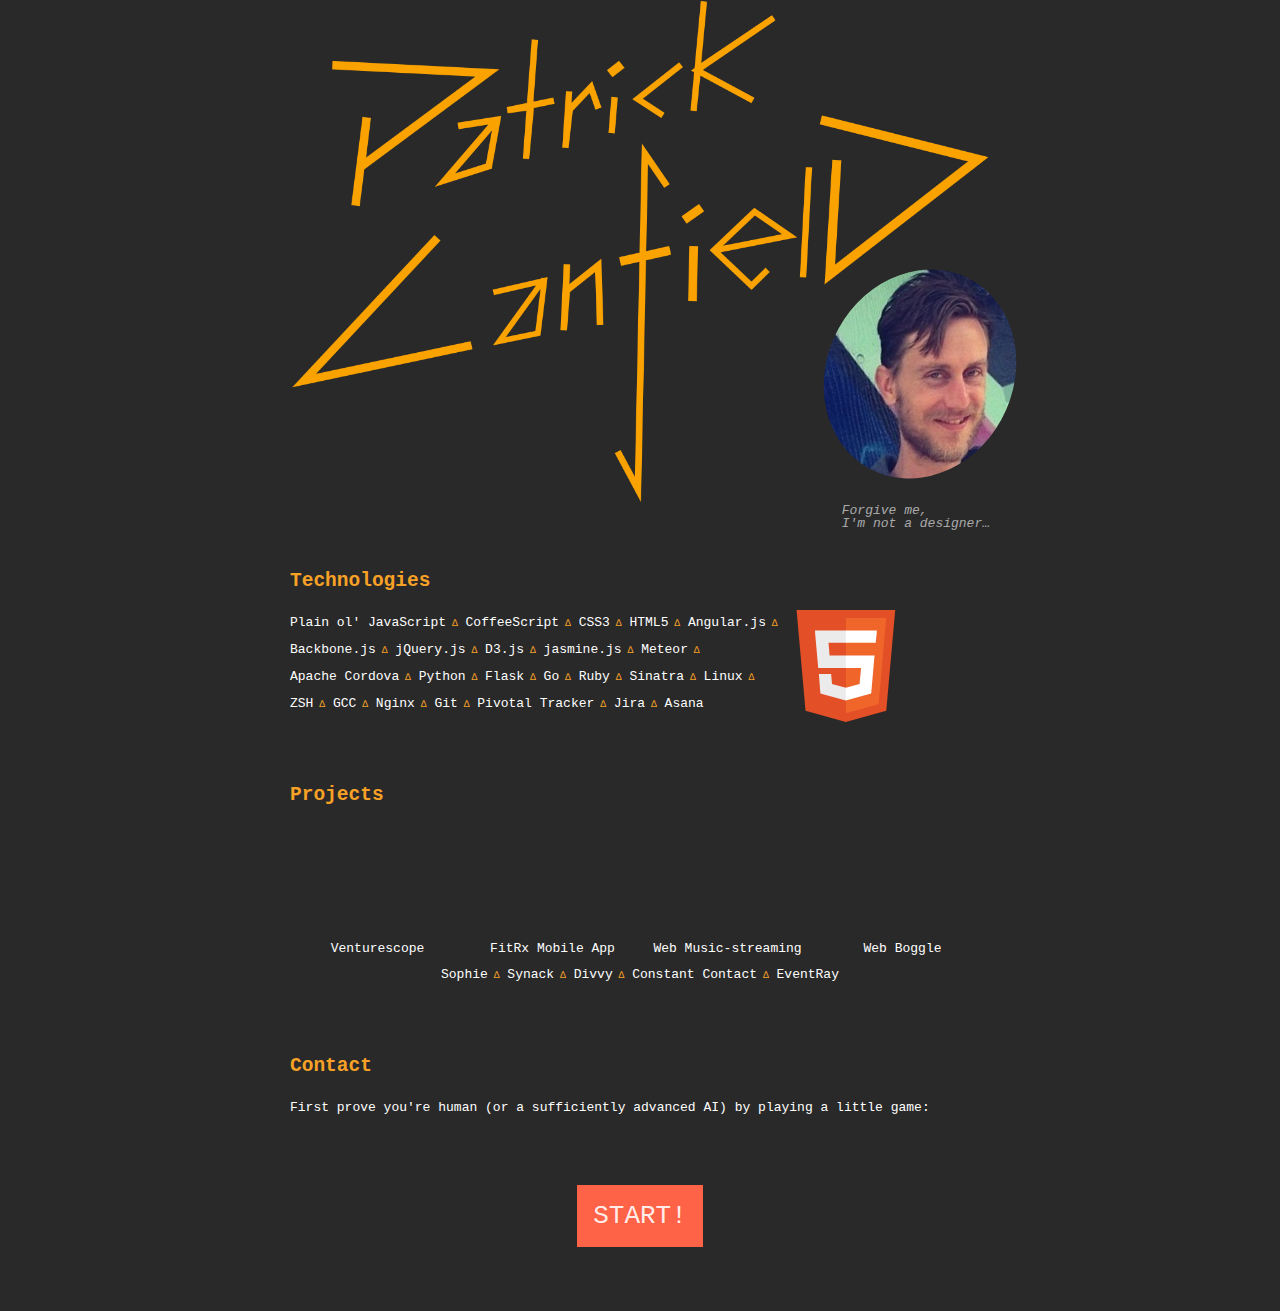
==== index.html @ 0c040f2a "start of home page" ====
<!DOCTYPE html>
<html>
  <head>
    <title>Patrick Canfield</title>
    <link rel="stylesheet" href="static/reset.css">
    <link rel="stylesheet" href="static/style.css">
    <script type="text/JavaScript" src="static/carousel.js"></script>
  </head>
  <body>
    <header class="Header">
      <img class="Signature" src="static/signature.png">
      <aside>Forgive me, <br>I'm not a designer&hellip;</aside>
      <img class="Bubble" src="static/me.png">
    </header>
    <section class="Page">
      
      <h4>Technologies</h4>
      <div x-carousel class="u-right" style="width: 200px">
        <img class="Thumbnail" src="static/HTML5_Logo.svg" alt="HTML5 Powered with CSS3 / Styling" title="HTML5 Powered with CSS3 / Styling">
        <img class="Thumbnail" src="static/AngularJS-Shield-large.png">
        <img class="Thumbnail" src="static/cordova-logo.png">
        <img class="Thumbnail" src="static/gopher.png">
        <img class="Thumbnail" src="static/python-logo-glassy.png.dms">
        <img class="Thumbnail" src="static/ruby-logo.png">
      </div>
      <ul class="List List--inline List--delta-bullet">
        <li>Plain ol' JavaScript</li>
        <li>CoffeeScript</li>
        <li>CSS3</li>
        <li>HTML5</li>
        <li>Angular.js</li>
        <li>Backbone.js</li>
        <li>jQuery.js</li>
        <li>D3.js</li>
        <li>jasmine.js</li>
        <li>Meteor</li>
        <li>Apache Cordova</li>
        <li>Python</li>
        <li>Flask</li>
        <li>Go</li>
        <li>Ruby</li>
        <li>Sinatra</li>
        <li>Linux</li>
        <li>ZSH</li>
        <li>GCC</li>
        <li>Nginx</li>
        <li>Git</li>
        <li>Pivotal Tracker</li>
        <li>Jira</li>
        <li>Asana</li>
      </ul>

      <h4>Projects</h4>
      <ul class="List List--float u-clearfix Portfolio u-center">
        <li>
          <figure>
            <div class="Thumbnail"></div>
            <figcaption>Venturescope</figcaption>
          </figure>
        </li>
        <li>
          <figure>
            <div class="Thumbnail"></div>
            <figcaption>FitRx Mobile App</figcaption>
          </figure>
        </li>
        <li>
          <figure>
            <div class="Thumbnail"></div>
            <figcaption>Web Music-streaming</figcaption>
          </figure>
        </li>
        <li>
          <figure>
            <div class="Thumbnail"></div>
            <figcaption>Web Boggle</figcaption>
          </figure>
        </li>
      </ul>

      <ul class="List List--inline List--delta-bullet u-center">
        <li>Sophie</li>
        <li>Synack</li>
        <li>Divvy</li>
        <li>Constant Contact</li>
        <li>EventRay</li>
      </ul>

      <h4>Contact</h4>
      <p>First prove you're human (or a sufficiently advanced AI) by playing a little game:</p>
      <p class="u-center">
        <button class="BigRedButton"><span>START!</span></button>
      </p>
    </section>
  </body>
</html>
---- static/style.css ----
body, html {
  height: 100%;
}

body {
  background-color: #292929;
  color: White;
  font-family: monospace;
  line-height: 200%;
}

h4 {
  font-size: 150%;
  color: #F7A127;
  font-weight: bold;
  margin: 4rem 0 1rem 0;
}

aside {
  float: right;
  color: rgba(255, 255, 255, 0.6);
  line-height: 100%;
  font-style: italic;
}

.Page, .Header {
  display: block;
  margin: 0 auto;
  max-width: 700px;
  width: 80%;
}

.Header .Signature {
  display: block;
  max-width: 100%;
}

.Header {
  position: relative;
}

.Header .Bubble {
  position: absolute;
  right: -30px;
  bottom: 30px;
  transform: rotate(-20deg) skew(-8deg);
  -webkit-transform: rotate(-20deg) skew(-8deg);
}

.Bubble {
  width: 200px;
  max-width: 30%;
  border-radius: 100px;
}

.Bubble.Bubble--shadow {
  background-color: #F7A127;
  right: -40px;
  bottom: 20px;
  height: 200px;
}

.List.List--inline li {
  display: inline-table;
}

.List.List--inline.List--delta-bullet li:after {
  content: " ∆ ";
  color: #F7A127;
  font-size: 75%;
}
.List.List--inline.List--delta-bullet li:last-child:after {
  content: "";
}

.List.List--float li {
  float: left;
}

.Thumbnail {
  height: 7rem;
  text-overflow: ellipsis;
}

.Portfolio {
}

.Portfolio li {
  width: 25%;
  min-width: 100px;
}

.BigRedButton {
  background-color: tomato;
  appearance: none;
  -webkit-appearance: none;
  -moz-appearance: none;
  color: rgba(255, 255, 255, 0.9);
  font-family: inherit;
  font-size: 200%;
  margin: 4rem 0;
  padding: 1rem;
  border: 0;
  cursor: pointer;
  outline: none;
}
.BigRedButton:hover {
  background-color: salmon;
  transform: scale(1.1, 1.1);
  -webkit-transform: scale(1.1, 1.1);
}
.BigRedButton:active {
  background-color: tomato;
}

.u-distribute {
  display: flex;
  max-width: 100%;
}

p.u-right {
  text-align: right;
}

img.u-right,
div.u-right {
  float: right;
}

.u-center {
  text-align: center;
}

.u-nowrap, 
.Portfolio figcaption {
  overflow: hidden;
  white-space: nowrap;
  text-overflow: ellipsis;
}

.u-inline {
  display: inline-block;
}

.u-clearfix:before,
.u-clearfix:after {
  content: " "; 
  display: table;
}
.u-clearfix:after {
  clear: both;
}
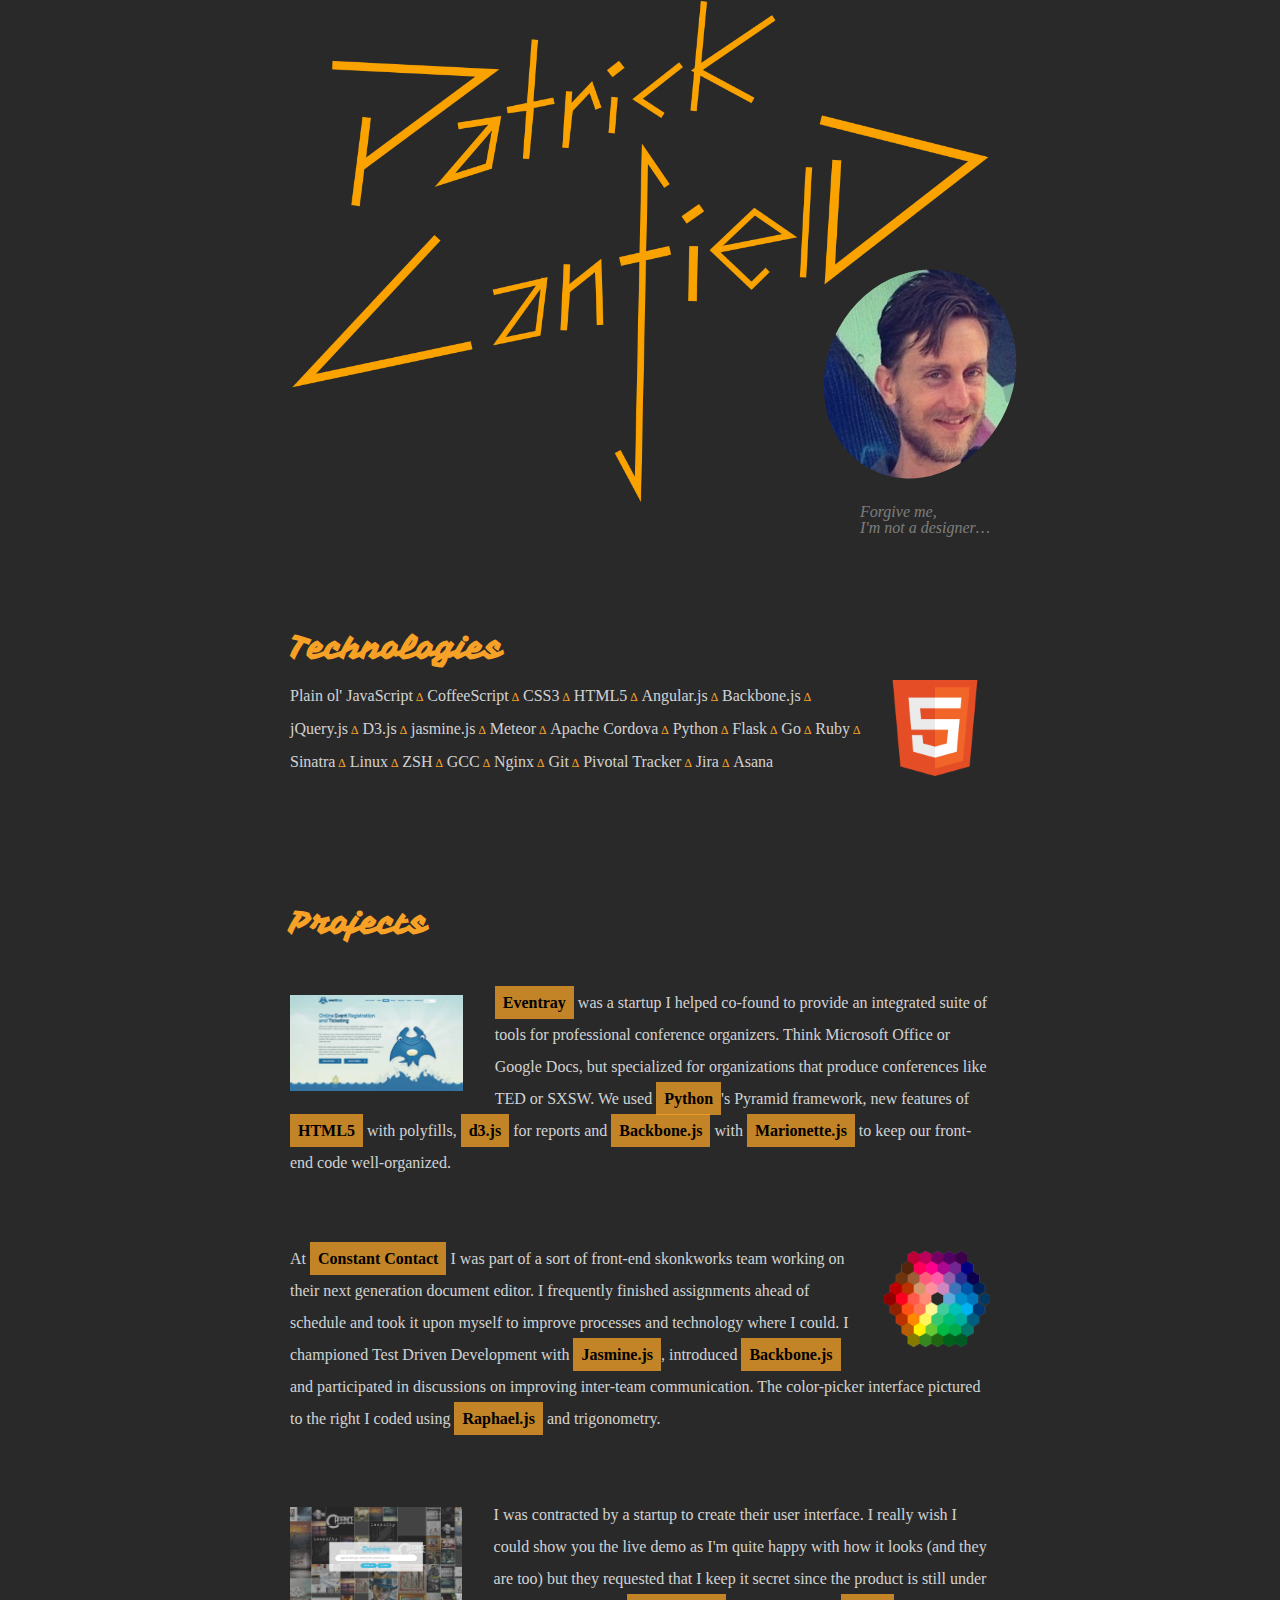
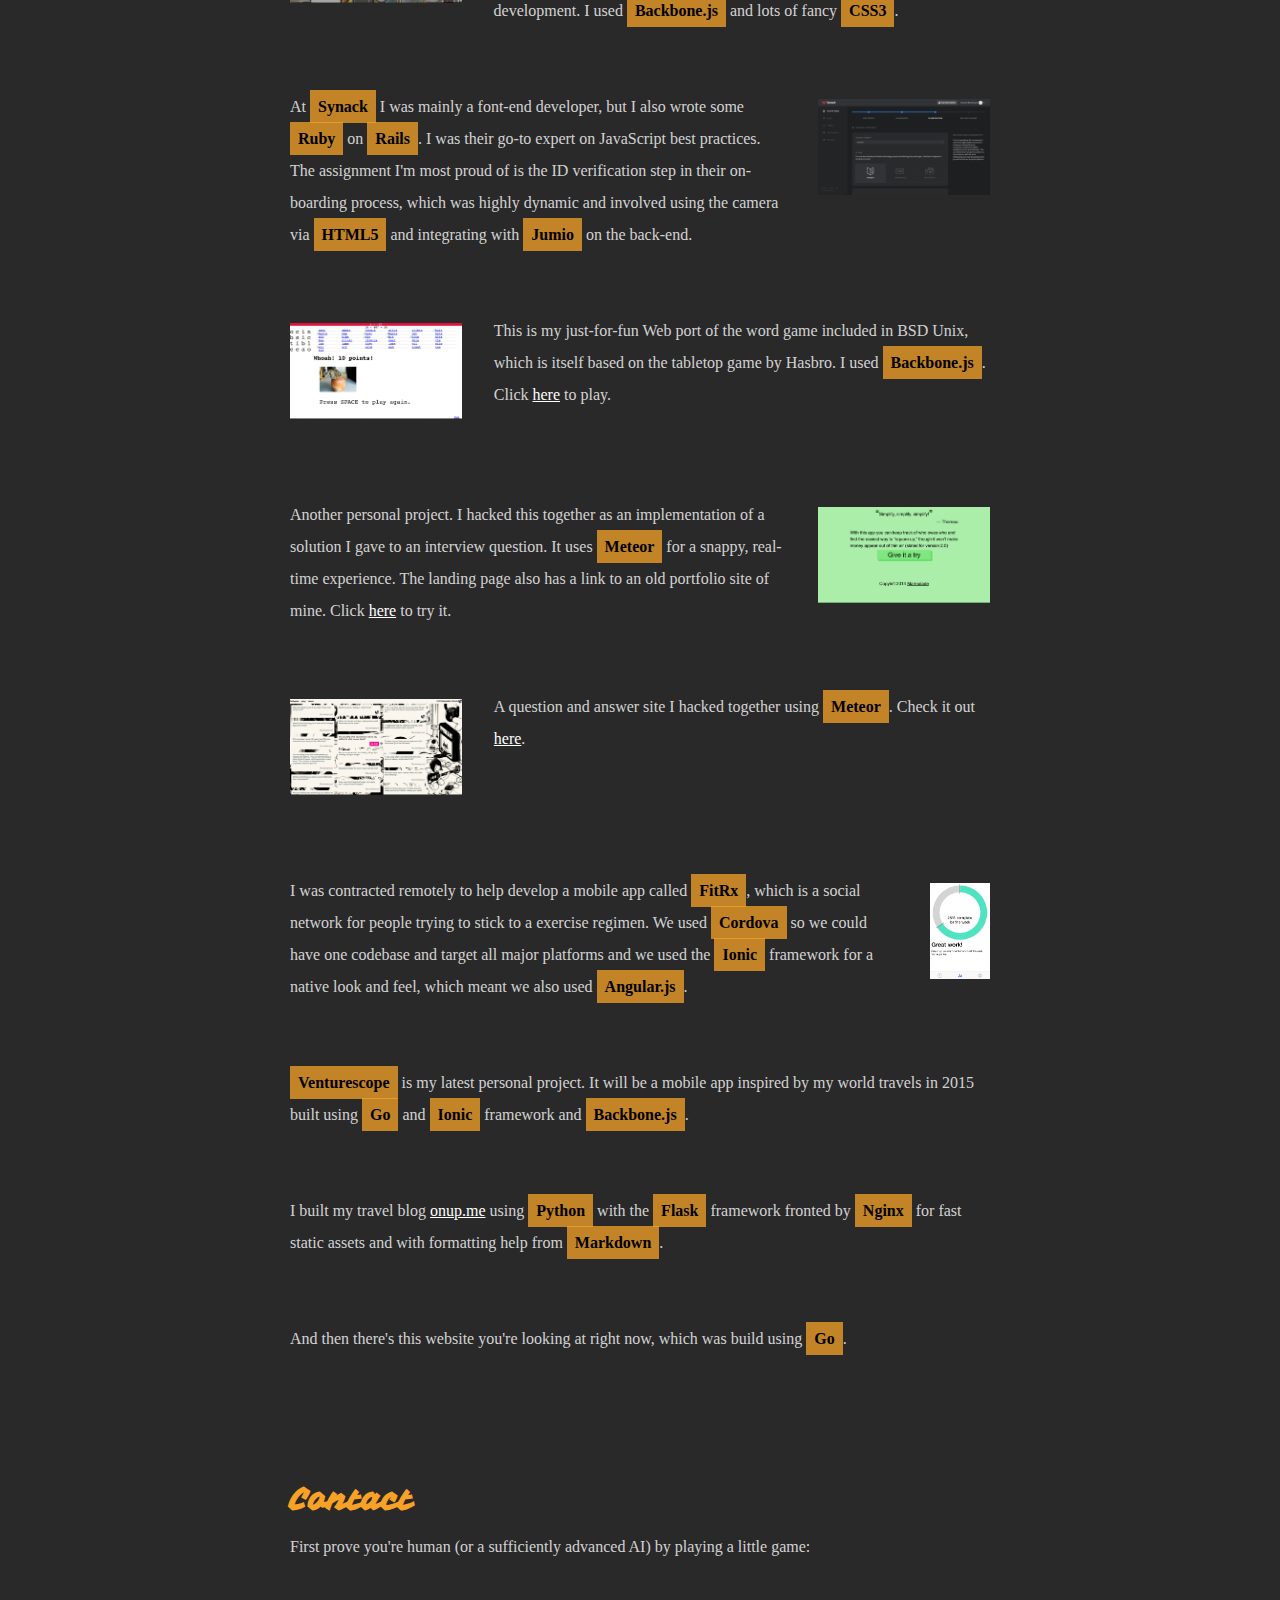
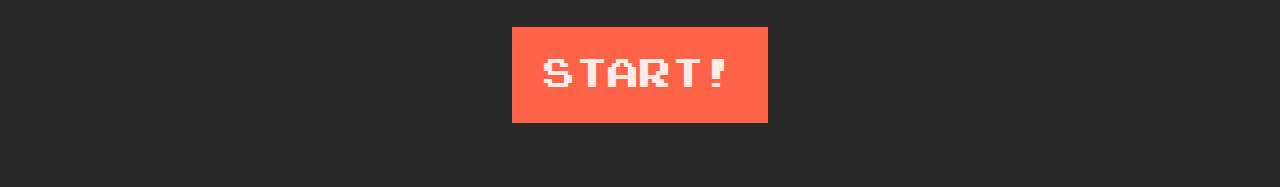
==== commit ca90f653: "Finish homepage" ====
--- a/index.html
+++ b/index.html
@@ -4,7 +4,10 @@
     <title>Patrick Canfield</title>
     <link rel="stylesheet" href="static/reset.css">
     <link rel="stylesheet" href="static/style.css">
+    <link rel="stylesheet" href="static/fonts/stylesheet.css">
     <script type="text/JavaScript" src="static/carousel.js"></script>
+    <script type="text/JavaScript" src="static/game.js"></script>
+    <link rel="icon" type="image/x-icon" href="static/favicon.ico">
   </head>
   <body>
     <header class="Header">
@@ -15,13 +18,14 @@
     <section class="Page">
       
       <h4>Technologies</h4>
-      <div x-carousel class="u-right" style="width: 200px">
-        <img class="Thumbnail" src="static/HTML5_Logo.svg" alt="HTML5 Powered with CSS3 / Styling" title="HTML5 Powered with CSS3 / Styling">
-        <img class="Thumbnail" src="static/AngularJS-Shield-large.png">
-        <img class="Thumbnail" src="static/cordova-logo.png">
-        <img class="Thumbnail" src="static/gopher.png">
-        <img class="Thumbnail" src="static/python-logo-glassy.png.dms">
-        <img class="Thumbnail" src="static/ruby-logo.png">
+      <div x-carousel class="u-right u-center" style="width: 110px">
+        <img class="Thumbnail" src="static/HTML5_Logo.png" alt="HTML5 Powered with CSS3 / Styling" title="HTML5 Powered with CSS3 / Styling">
+        <img class="Thumbnail" src="static/AngularJS-Shield-large.png" alt="AngularJS: the superheroic JavaScript MVW framework">
+        <img class="Thumbnail" src="static/cordova-logo.png" alt="Apache Cordova is a platform for building native mobile applications using HTML, CSS and JavaScript">
+        <img class="Thumbnail" src="static/gopher.png" alt="Go is an open source programming language that makes it easy to build simple, reliable, and efficient software">
+        <img class="Thumbnail" src="static/python-logo-glassy.png.dms" alt="Python is a programming language that lets you work quickly
+and integrate systems more effectively">
+        <img class="Thumbnail" src="static/ruby-logo.png" alt="A dynamic, open source programming language with a focus on simplicity and productivity. It has an elegant syntax that is natural to read and easy to write.">
       </div>
       <ul class="List List--inline List--delta-bullet">
         <li>Plain ol' JavaScript</li>
@@ -51,45 +55,80 @@
       </ul>
 
       <h4>Projects</h4>
-      <ul class="List List--float u-clearfix Portfolio u-center">
-        <li>
-          <figure>
-            <div class="Thumbnail"></div>
-            <figcaption>Venturescope</figcaption>
-          </figure>
-        </li>
-        <li>
-          <figure>
-            <div class="Thumbnail"></div>
-            <figcaption>FitRx Mobile App</figcaption>
-          </figure>
-        </li>
-        <li>
-          <figure>
-            <div class="Thumbnail"></div>
-            <figcaption>Web Music-streaming</figcaption>
-          </figure>
-        </li>
-        <li>
-          <figure>
-            <div class="Thumbnail"></div>
-            <figcaption>Web Boggle</figcaption>
-          </figure>
-        </li>
-      </ul>
-
-      <ul class="List List--inline List--delta-bullet u-center">
-        <li>Sophie</li>
-        <li>Synack</li>
-        <li>Divvy</li>
-        <li>Constant Contact</li>
-        <li>EventRay</li>
-      </ul>
+      <div class="VerticalSection u-clearfix">
+        <figure class="u-left">
+          <img class="Thumbnail" src="static/eventray-screenshot.png">
+        </figure>
+        <p>
+          <strong>Eventray</strong> was a startup I helped co-found to provide an integrated suite of tools for professional conference organizers. Think Microsoft Office or Google Docs, but specialized for organizations that produce conferences like TED or SXSW. We used <strong>Python</strong>'s Pyramid framework, new features of <strong>HTML5</strong> with polyfills, <strong>d3.js</strong> for reports and <strong>Backbone.js</strong> with <strong>Marionette.js</strong> to keep our front-end code well-organized.
+        </p>
+      </div>
+      <div class="VerticalSection u-clearfix">
+        <figure class="u-right">
+          <img class="Thumbnail" src="static/Honeycomb-large.gif">
+        </figure>
+        <p>
+          At <strong>Constant Contact</strong> I was part of a sort of front-end skonkworks team working on their next generation document editor. I frequently finished assignments ahead of schedule and took it upon myself to improve processes and technology where I could. I championed Test Driven Development with <strong>Jasmine.js</strong>, introduced <strong>Backbone.js</strong> and participated in discussions on improving inter-team communication. The color-picker interface pictured to the right I coded using <strong>Raphael.js</strong> and trigonometry.
+        </p>
+      </div>
+      <div class="VerticalSection u-clearfix">
+        <figure class="u-left">
+          <img class="Thumbnail" src="static/dozmia-screenshot3.png">
+        </figure>
+        <p>
+          I was contracted by a startup to create their user interface. I really wish I could show you the live demo as I'm quite happy with how it looks (and they are too) but they requested that I keep it secret since the product is still under development. I used <strong>Backbone.js</strong> and lots of fancy <strong>CSS3</strong>.
+        </p>
+      </div>
+      <div class="VerticalSection u-clearfix">
+        <figure class="u-right">
+          <img class="Thumbnail" src="static/synack-screenshot.gif">
+        </figure>
+        At <strong>Synack</strong> I was mainly a font-end developer, but I also wrote some <strong>Ruby</strong> on <strong>Rails</strong>. I was their go-to expert on JavaScript best practices. The assignment I'm most proud of is the ID verification step in their on-boarding process, which was highly dynamic and involved using the camera via <strong>HTML5</strong> and integrating with <strong>Jumio</strong> on the back-end.
+      </div>
+      <div class="VerticalSection u-clearfix">
+        <figure class="u-left">
+          <img class="Thumbnail" src="static/boggle-screenshot.jpg">
+        </figure>
+        <p>
+          This is my just-for-fun Web port of the word game included in BSD Unix, which is itself based on the tabletop game by Hasbro. I used <strong>Backbone.js</strong>. Click <a href="http://patrickcan.neocities.org/boggle.html" target="_blank">here</a> to play.
+        </p>
+      </div>
+      <div class="VerticalSection u-clearfix">
+        <figure class="u-right">
+          <img class="Thumbnail" src="static/divvy-screenshot.png">
+        </figure>
+        <p>
+           Another personal project. I hacked this together as an implementation of a solution I gave to an interview question. It uses <strong>Meteor</strong> for a snappy, real-time experience. The landing page also has a link to an old portfolio site of mine. Click <a href="http://divvy.meteor.com" target="_blank">here</a> to try it.
+        </p>
+      </div>
+      <div class="VerticalSection u-clearfix">
+        <figure class="u-left">
+          <img class="Thumbnail" src="static/sophie-screenshot.gif">
+        </figure>
+        <p>
+          A question and answer site I hacked together using <strong>Meteor</strong>. Check it out <a href="http://sophie.meteor.com" target="_blank">here</a>.
+        </p>
+      </div>
+      <div class="VerticalSection u-clearfix">
+        <figure class="u-right">
+          <img class="Thumbnail" src="static/fitrx-screenshot.jpg">
+        </figure>
+        <p>I was contracted remotely to help develop a mobile app called <strong>FitRx</strong>, which is a social network for people trying to stick to a exercise regimen. We used <strong>Cordova</strong> so we could have one codebase and target all major platforms and we used the <strong>Ionic</strong> framework for a native look and feel, which meant we also used <strong>Angular.js</strong>.
+      </div>
+      <div class="VerticalSection u-clearfix">
+        <strong>Venturescope</strong> is my latest personal project. It will be a mobile app inspired by my world travels in 2015 built using <strong>Go</strong> and <strong>Ionic</strong> framework and <strong>Backbone.js</strong>.
+      </div>
+      <div class="VerticalSection u-clearfix">
+        I built my travel blog <a href="http://onup.me" target="_blank">onup.me</a> using <strong>Python</strong> with the <strong>Flask</strong> framework fronted by <strong>Nginx</strong> for fast static assets and with formatting help from <strong>Markdown</strong>.
+      </div>
+      <div class="VerticalSection u-clearfix">
+        And then there's this website you're looking at right now, which was build using <strong>Go</strong>.
+      </div>
 
       <h4>Contact</h4>
       <p>First prove you're human (or a sufficiently advanced AI) by playing a little game:</p>
       <p class="u-center">
-        <button class="BigRedButton"><span>START!</span></button>
+        <a class="BigRedButton" href="/game">START!</a>
       </p>
     </section>
   </body>
--- a/static/style.css
+++ b/static/style.css
@@ -5,23 +5,70 @@
 
 body {
   background-color: #292929;
-  color: White;
-  font-family: monospace;
+  color: rgba(255, 255, 255, 0.8);
+  font-family: "Verdana";
   line-height: 200%;
 }
 
 h4 {
-  font-size: 150%;
+  font-family: "vampiro_oneregular";
+  font-size: 200%;
   color: #F7A127;
   font-weight: bold;
-  margin: 4rem 0 1rem 0;
+  margin: 8rem 0 1rem 0;
+}
+
+.VerticalSection {
+  margin-top: 4rem;
+}
+h4 + .VerticalSection {
+  margin-top: 3rem;
 }
 
 aside {
   float: right;
-  color: rgba(255, 255, 255, 0.6);
+  color: rgba(255, 255, 255, 0.4);
   line-height: 100%;
   font-style: italic;
+}
+
+strong {
+  color: black;
+  font-weight: bold;
+  background-color: rgba(247, 161, 39, 0.75);
+  padding: 0.5rem;
+  cursor: crosshair;
+}
+strong:hover {
+  background-color: rgba(247, 161, 39, 1);
+}
+
+a, 
+a:visited {
+  color: white;
+  text-decoration: underline;
+}
+a:hover {
+  color: rgb(247, 161, 39);
+}
+
+
+figure {
+  text-align: center;
+}
+
+figure.u-left {
+  margin: 0.5rem 2rem 1rem 0;
+}
+figure.u-right {
+  margin: 0.5rem 0 1rem 2rem;
+}
+
+figcaption {
+  color: #F7A127;
+  font-weight: bold;
+  line-height: 100%;
+  font-size: 100%;
 }
 
 .Page, .Header {
@@ -79,33 +126,29 @@
 }
 
 .Thumbnail {
-  height: 7rem;
-  text-overflow: ellipsis;
-}
-
-.Portfolio {
-}
-
-.Portfolio li {
-  width: 25%;
-  min-width: 100px;
+  max-height: 6rem; 
+  max-width: 100%;
+  vertical-align: middle;
 }
 
 .BigRedButton {
+  display: inline-block;
+  text-decoration: none;
   background-color: tomato;
   appearance: none;
   -webkit-appearance: none;
   -moz-appearance: none;
   color: rgba(255, 255, 255, 0.9);
-  font-family: inherit;
+  font-family: "press_start_2pregular";
   font-size: 200%;
   margin: 4rem 0;
-  padding: 1rem;
+  padding: 2rem;
   border: 0;
   cursor: pointer;
   outline: none;
 }
 .BigRedButton:hover {
+  color: white;
   background-color: salmon;
   transform: scale(1.1, 1.1);
   -webkit-transform: scale(1.1, 1.1);
@@ -119,21 +162,26 @@
   max-width: 100%;
 }
 
+
+.u-left,
+.u-left {
+  float: left;
+}
+
+.u-right,
+.u-right {
+  float: right;
+}
 p.u-right {
   text-align: right;
 }
 
-img.u-right,
-div.u-right {
-  float: right;
-}
 
 .u-center {
   text-align: center;
 }
 
-.u-nowrap, 
-.Portfolio figcaption {
+.u-nowrap {
   overflow: hidden;
   white-space: nowrap;
   text-overflow: ellipsis;
--- a/static/fonts/stylesheet.css
+++ b/static/fonts/stylesheet.css
@@ -0,0 +1,32 @@
+/* Generated by Font Squirrel (http://www.fontsquirrel.com) on July 27, 2015 */
+
+
+
+@font-face {
+    font-family: 'vampiro_oneregular';
+    src: url('vampiroone-regular-webfont.eot');
+    src: url('vampiroone-regular-webfont.eot?#iefix') format('embedded-opentype'),
+         url('vampiroone-regular-webfont.woff2') format('woff2'),
+         url('vampiroone-regular-webfont.woff') format('woff'),
+         url('vampiroone-regular-webfont.ttf') format('truetype'),
+         url('vampiroone-regular-webfont.svg#vampiro_oneregular') format('svg');
+    font-weight: normal;
+    font-style: normal;
+
+}
+
+
+
+
+@font-face {
+    font-family: 'press_start_2pregular';
+    src: url('pressstart2p-regular-webfont.eot');
+    src: url('pressstart2p-regular-webfont.eot?#iefix') format('embedded-opentype'),
+         url('pressstart2p-regular-webfont.woff2') format('woff2'),
+         url('pressstart2p-regular-webfont.woff') format('woff'),
+         url('pressstart2p-regular-webfont.ttf') format('truetype'),
+         url('pressstart2p-regular-webfont.svg#press_start_2pregular') format('svg');
+    font-weight: normal;
+    font-style: normal;
+
+}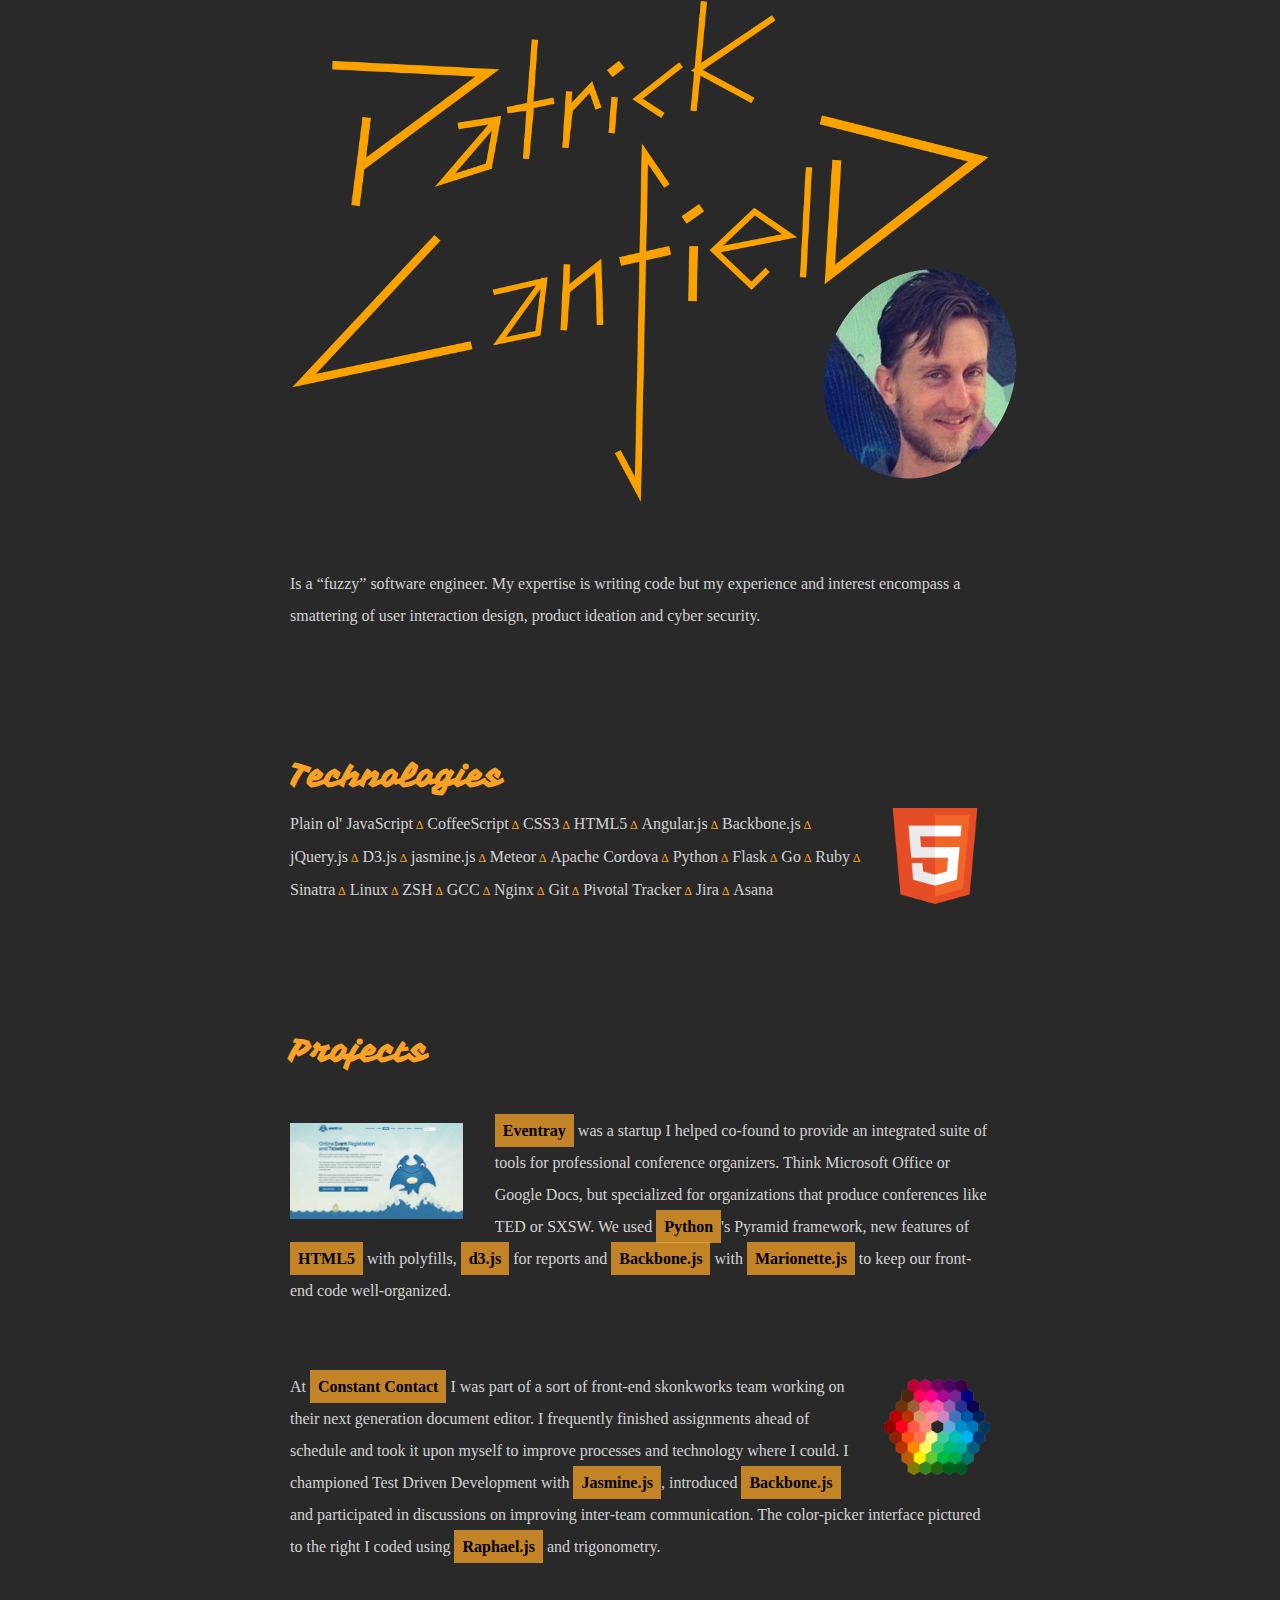
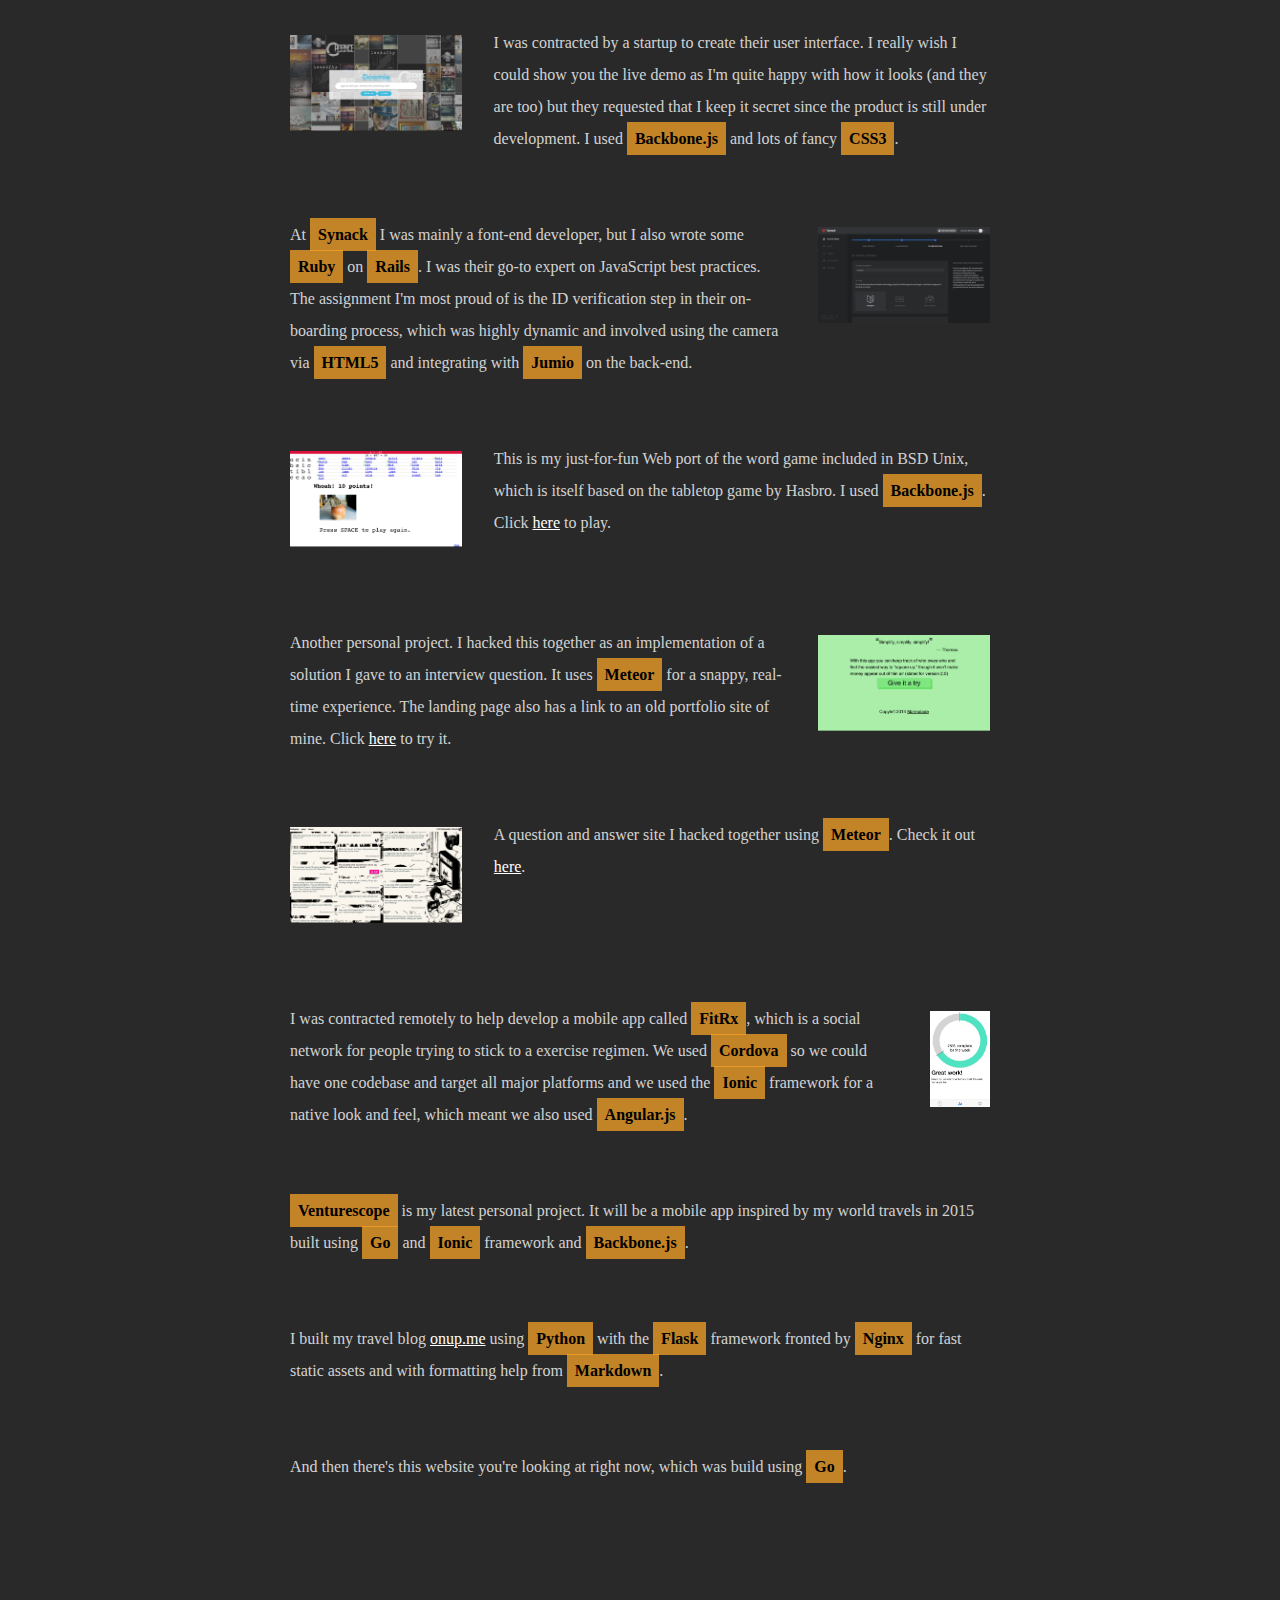
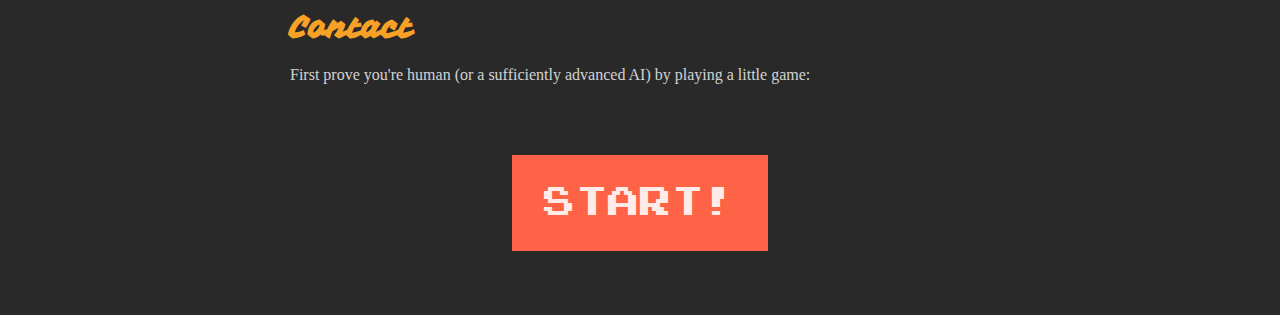
==== commit 289743b7: "minor adjustments" ====
--- a/index.html
+++ b/index.html
@@ -7,130 +7,134 @@
     <link rel="stylesheet" href="static/fonts/stylesheet.css">
     <script type="text/JavaScript" src="static/carousel.js"></script>
     <script type="text/JavaScript" src="static/game.js"></script>
+    <script type="text/JavaScript" src="static/angular/angular.min.js"></script>
     <link rel="icon" type="image/x-icon" href="static/favicon.ico">
   </head>
   <body>
-    <header class="Header">
-      <img class="Signature" src="static/signature.png">
-      <aside>Forgive me, <br>I'm not a designer&hellip;</aside>
-      <img class="Bubble" src="static/me.png">
-    </header>
-    <section class="Page">
-      
-      <h4>Technologies</h4>
-      <div x-carousel class="u-right u-center" style="width: 110px">
-        <img class="Thumbnail" src="static/HTML5_Logo.png" alt="HTML5 Powered with CSS3 / Styling" title="HTML5 Powered with CSS3 / Styling">
-        <img class="Thumbnail" src="static/AngularJS-Shield-large.png" alt="AngularJS: the superheroic JavaScript MVW framework">
-        <img class="Thumbnail" src="static/cordova-logo.png" alt="Apache Cordova is a platform for building native mobile applications using HTML, CSS and JavaScript">
-        <img class="Thumbnail" src="static/gopher.png" alt="Go is an open source programming language that makes it easy to build simple, reliable, and efficient software">
-        <img class="Thumbnail" src="static/python-logo-glassy.png.dms" alt="Python is a programming language that lets you work quickly
-and integrate systems more effectively">
-        <img class="Thumbnail" src="static/ruby-logo.png" alt="A dynamic, open source programming language with a focus on simplicity and productivity. It has an elegant syntax that is natural to read and easy to write.">
-      </div>
-      <ul class="List List--inline List--delta-bullet">
-        <li>Plain ol' JavaScript</li>
-        <li>CoffeeScript</li>
-        <li>CSS3</li>
-        <li>HTML5</li>
-        <li>Angular.js</li>
-        <li>Backbone.js</li>
-        <li>jQuery.js</li>
-        <li>D3.js</li>
-        <li>jasmine.js</li>
-        <li>Meteor</li>
-        <li>Apache Cordova</li>
-        <li>Python</li>
-        <li>Flask</li>
-        <li>Go</li>
-        <li>Ruby</li>
-        <li>Sinatra</li>
-        <li>Linux</li>
-        <li>ZSH</li>
-        <li>GCC</li>
-        <li>Nginx</li>
-        <li>Git</li>
-        <li>Pivotal Tracker</li>
-        <li>Jira</li>
-        <li>Asana</li>
-      </ul>
+    <div x-game-rel="hide">
+      <header class="Header">
+        <img class="Signature" src="static/signature.png">
+        <img class="Bubble" src="static/me.png">
+      </header>
+      <section class="Page">
+        <p class="VerticalSection">
+          Is a &ldquo;fuzzy&rdquo; software engineer. My expertise is writing code but my experience and interest encompass a smattering of user interaction design, product ideation and cyber security.</p>
+        </p>
+        <h4>Technologies</h4>
+        <div x-carousel class="u-right u-center" style="width: 110px">
+          <img class="Thumbnail" src="static/HTML5_Logo.png" alt="HTML5 Powered with CSS3 / Styling" title="HTML5 Powered with CSS3 / Styling">
+          <img class="Thumbnail" src="static/AngularJS-Shield-large.png" alt="AngularJS: the superheroic JavaScript MVW framework">
+          <img class="Thumbnail" src="static/cordova-logo.png" alt="Apache Cordova is a platform for building native mobile applications using HTML, CSS and JavaScript">
+          <img class="Thumbnail" src="static/gopher.png" alt="Go is an open source programming language that makes it easy to build simple, reliable, and efficient software">
+          <img class="Thumbnail" src="static/python-logo-glassy.png.dms" alt="Python is a programming language that lets you work quickly
+  and integrate systems more effectively">
+          <img class="Thumbnail" src="static/ruby-logo.png" alt="A dynamic, open source programming language with a focus on simplicity and productivity. It has an elegant syntax that is natural to read and easy to write.">
+        </div>
+        <ul class="List List--inline List--delta-bullet">
+          <li>Plain ol' JavaScript</li>
+          <li>CoffeeScript</li>
+          <li>CSS3</li>
+          <li>HTML5</li>
+          <li>Angular.js</li>
+          <li>Backbone.js</li>
+          <li>jQuery.js</li>
+          <li>D3.js</li>
+          <li>jasmine.js</li>
+          <li>Meteor</li>
+          <li>Apache Cordova</li>
+          <li>Python</li>
+          <li>Flask</li>
+          <li>Go</li>
+          <li>Ruby</li>
+          <li>Sinatra</li>
+          <li>Linux</li>
+          <li>ZSH</li>
+          <li>GCC</li>
+          <li>Nginx</li>
+          <li>Git</li>
+          <li>Pivotal Tracker</li>
+          <li>Jira</li>
+          <li>Asana</li>
+        </ul>
 
-      <h4>Projects</h4>
-      <div class="VerticalSection u-clearfix">
-        <figure class="u-left">
-          <img class="Thumbnail" src="static/eventray-screenshot.png">
-        </figure>
-        <p>
-          <strong>Eventray</strong> was a startup I helped co-found to provide an integrated suite of tools for professional conference organizers. Think Microsoft Office or Google Docs, but specialized for organizations that produce conferences like TED or SXSW. We used <strong>Python</strong>'s Pyramid framework, new features of <strong>HTML5</strong> with polyfills, <strong>d3.js</strong> for reports and <strong>Backbone.js</strong> with <strong>Marionette.js</strong> to keep our front-end code well-organized.
+        <h4>Projects</h4>
+        <div class="VerticalSection u-clearfix">
+          <figure class="u-left">
+            <img class="Thumbnail" src="static/eventray-screenshot.png">
+          </figure>
+          <p>
+            <strong>Eventray</strong> was a startup I helped co-found to provide an integrated suite of tools for professional conference organizers. Think Microsoft Office or Google Docs, but specialized for organizations that produce conferences like TED or SXSW. We used <strong>Python</strong>'s Pyramid framework, new features of <strong>HTML5</strong> with polyfills, <strong>d3.js</strong> for reports and <strong>Backbone.js</strong> with <strong>Marionette.js</strong> to keep our front-end code well-organized.
+          </p>
+        </div>
+        <div class="VerticalSection u-clearfix">
+          <figure class="u-right">
+            <img class="Thumbnail" src="static/Honeycomb-large.gif">
+          </figure>
+          <p>
+            At <strong>Constant Contact</strong> I was part of a sort of front-end skonkworks team working on their next generation document editor. I frequently finished assignments ahead of schedule and took it upon myself to improve processes and technology where I could. I championed Test Driven Development with <strong>Jasmine.js</strong>, introduced <strong>Backbone.js</strong> and participated in discussions on improving inter-team communication. The color-picker interface pictured to the right I coded using <strong>Raphael.js</strong> and trigonometry.
+          </p>
+        </div>
+        <div class="VerticalSection u-clearfix">
+          <figure class="u-left">
+            <img class="Thumbnail" src="static/dozmia-screenshot3.png">
+          </figure>
+          <p>
+            I was contracted by a startup to create their user interface. I really wish I could show you the live demo as I'm quite happy with how it looks (and they are too) but they requested that I keep it secret since the product is still under development. I used <strong>Backbone.js</strong> and lots of fancy <strong>CSS3</strong>.
+          </p>
+        </div>
+        <div class="VerticalSection u-clearfix">
+          <figure class="u-right">
+            <img class="Thumbnail" src="static/synack-screenshot.gif">
+          </figure>
+          At <strong>Synack</strong> I was mainly a font-end developer, but I also wrote some <strong>Ruby</strong> on <strong>Rails</strong>. I was their go-to expert on JavaScript best practices. The assignment I'm most proud of is the ID verification step in their on-boarding process, which was highly dynamic and involved using the camera via <strong>HTML5</strong> and integrating with <strong>Jumio</strong> on the back-end.
+        </div>
+        <div class="VerticalSection u-clearfix">
+          <figure class="u-left">
+            <img class="Thumbnail" src="static/boggle-screenshot.jpg">
+          </figure>
+          <p>
+            This is my just-for-fun Web port of the word game included in BSD Unix, which is itself based on the tabletop game by Hasbro. I used <strong>Backbone.js</strong>. Click <a href="http://patrickcan.neocities.org/boggle.html" target="_blank">here</a> to play.
+          </p>
+        </div>
+        <div class="VerticalSection u-clearfix">
+          <figure class="u-right">
+            <img class="Thumbnail" src="static/divvy-screenshot.png">
+          </figure>
+          <p>
+             Another personal project. I hacked this together as an implementation of a solution I gave to an interview question. It uses <strong>Meteor</strong> for a snappy, real-time experience. The landing page also has a link to an old portfolio site of mine. Click <a href="http://divvy.meteor.com" target="_blank">here</a> to try it.
+          </p>
+        </div>
+        <div class="VerticalSection u-clearfix">
+          <figure class="u-left">
+            <img class="Thumbnail" src="static/sophie-screenshot.gif">
+          </figure>
+          <p>
+            A question and answer site I hacked together using <strong>Meteor</strong>. Check it out <a href="http://sophie.meteor.com" target="_blank">here</a>.
+          </p>
+        </div>
+        <div class="VerticalSection u-clearfix">
+          <figure class="u-right">
+            <img class="Thumbnail" src="static/fitrx-screenshot.jpg">
+          </figure>
+          <p>I was contracted remotely to help develop a mobile app called <strong>FitRx</strong>, which is a social network for people trying to stick to a exercise regimen. We used <strong>Cordova</strong> so we could have one codebase and target all major platforms and we used the <strong>Ionic</strong> framework for a native look and feel, which meant we also used <strong>Angular.js</strong>.
+        </div>
+        <div class="VerticalSection u-clearfix">
+          <strong>Venturescope</strong> is my latest personal project. It will be a mobile app inspired by my world travels in 2015 built using <strong>Go</strong> and <strong>Ionic</strong> framework and <strong>Backbone.js</strong>.
+        </div>
+        <div class="VerticalSection u-clearfix">
+          I built my travel blog <a href="http://onup.me" target="_blank">onup.me</a> using <strong>Python</strong> with the <strong>Flask</strong> framework fronted by <strong>Nginx</strong> for fast static assets and with formatting help from <strong>Markdown</strong>.
+        </div>
+        <div class="VerticalSection u-clearfix">
+          And then there's this website you're looking at right now, which was build using <strong>Go</strong>.
+        </div>
+
+        <h4>Contact</h4>
+        <p>First prove you're human (or a sufficiently advanced AI) by playing a little game:</p>
+        <p class="u-center">
+          <button x-game-rel="startbutton" class="BigRedButton">START!</button>
         </p>
-      </div>
-      <div class="VerticalSection u-clearfix">
-        <figure class="u-right">
-          <img class="Thumbnail" src="static/Honeycomb-large.gif">
-        </figure>
-        <p>
-          At <strong>Constant Contact</strong> I was part of a sort of front-end skonkworks team working on their next generation document editor. I frequently finished assignments ahead of schedule and took it upon myself to improve processes and technology where I could. I championed Test Driven Development with <strong>Jasmine.js</strong>, introduced <strong>Backbone.js</strong> and participated in discussions on improving inter-team communication. The color-picker interface pictured to the right I coded using <strong>Raphael.js</strong> and trigonometry.
-        </p>
-      </div>
-      <div class="VerticalSection u-clearfix">
-        <figure class="u-left">
-          <img class="Thumbnail" src="static/dozmia-screenshot3.png">
-        </figure>
-        <p>
-          I was contracted by a startup to create their user interface. I really wish I could show you the live demo as I'm quite happy with how it looks (and they are too) but they requested that I keep it secret since the product is still under development. I used <strong>Backbone.js</strong> and lots of fancy <strong>CSS3</strong>.
-        </p>
-      </div>
-      <div class="VerticalSection u-clearfix">
-        <figure class="u-right">
-          <img class="Thumbnail" src="static/synack-screenshot.gif">
-        </figure>
-        At <strong>Synack</strong> I was mainly a font-end developer, but I also wrote some <strong>Ruby</strong> on <strong>Rails</strong>. I was their go-to expert on JavaScript best practices. The assignment I'm most proud of is the ID verification step in their on-boarding process, which was highly dynamic and involved using the camera via <strong>HTML5</strong> and integrating with <strong>Jumio</strong> on the back-end.
-      </div>
-      <div class="VerticalSection u-clearfix">
-        <figure class="u-left">
-          <img class="Thumbnail" src="static/boggle-screenshot.jpg">
-        </figure>
-        <p>
-          This is my just-for-fun Web port of the word game included in BSD Unix, which is itself based on the tabletop game by Hasbro. I used <strong>Backbone.js</strong>. Click <a href="http://patrickcan.neocities.org/boggle.html" target="_blank">here</a> to play.
-        </p>
-      </div>
-      <div class="VerticalSection u-clearfix">
-        <figure class="u-right">
-          <img class="Thumbnail" src="static/divvy-screenshot.png">
-        </figure>
-        <p>
-           Another personal project. I hacked this together as an implementation of a solution I gave to an interview question. It uses <strong>Meteor</strong> for a snappy, real-time experience. The landing page also has a link to an old portfolio site of mine. Click <a href="http://divvy.meteor.com" target="_blank">here</a> to try it.
-        </p>
-      </div>
-      <div class="VerticalSection u-clearfix">
-        <figure class="u-left">
-          <img class="Thumbnail" src="static/sophie-screenshot.gif">
-        </figure>
-        <p>
-          A question and answer site I hacked together using <strong>Meteor</strong>. Check it out <a href="http://sophie.meteor.com" target="_blank">here</a>.
-        </p>
-      </div>
-      <div class="VerticalSection u-clearfix">
-        <figure class="u-right">
-          <img class="Thumbnail" src="static/fitrx-screenshot.jpg">
-        </figure>
-        <p>I was contracted remotely to help develop a mobile app called <strong>FitRx</strong>, which is a social network for people trying to stick to a exercise regimen. We used <strong>Cordova</strong> so we could have one codebase and target all major platforms and we used the <strong>Ionic</strong> framework for a native look and feel, which meant we also used <strong>Angular.js</strong>.
-      </div>
-      <div class="VerticalSection u-clearfix">
-        <strong>Venturescope</strong> is my latest personal project. It will be a mobile app inspired by my world travels in 2015 built using <strong>Go</strong> and <strong>Ionic</strong> framework and <strong>Backbone.js</strong>.
-      </div>
-      <div class="VerticalSection u-clearfix">
-        I built my travel blog <a href="http://onup.me" target="_blank">onup.me</a> using <strong>Python</strong> with the <strong>Flask</strong> framework fronted by <strong>Nginx</strong> for fast static assets and with formatting help from <strong>Markdown</strong>.
-      </div>
-      <div class="VerticalSection u-clearfix">
-        And then there's this website you're looking at right now, which was build using <strong>Go</strong>.
-      </div>
-
-      <h4>Contact</h4>
-      <p>First prove you're human (or a sufficiently advanced AI) by playing a little game:</p>
-      <p class="u-center">
-        <a class="BigRedButton" href="/game">START!</a>
-      </p>
-    </section>
+      </section>
+    </div>
   </body>
 </html>
 
--- a/static/style.css
+++ b/static/style.css
@@ -157,6 +157,30 @@
   background-color: tomato;
 }
 
+.GameStage {
+  position: fixed;
+  top: 0;
+  left: 0;
+  height: 100%;
+  width: 100%;
+}
+
+.MessageBox {
+  font: 100% press_start_2pregular;
+  margin: 2rem auto;
+  width: 40rem;
+}
+
+.MessageBox input {
+  position: absolute;
+  left: -100%;
+  /* border: 0; */
+  /* background-color: transparent; */
+  /* color: inherit; */
+  /* font: inherit; */
+  /* width: 32rem; */
+}
+
 .u-distribute {
   display: flex;
   max-width: 100%;
